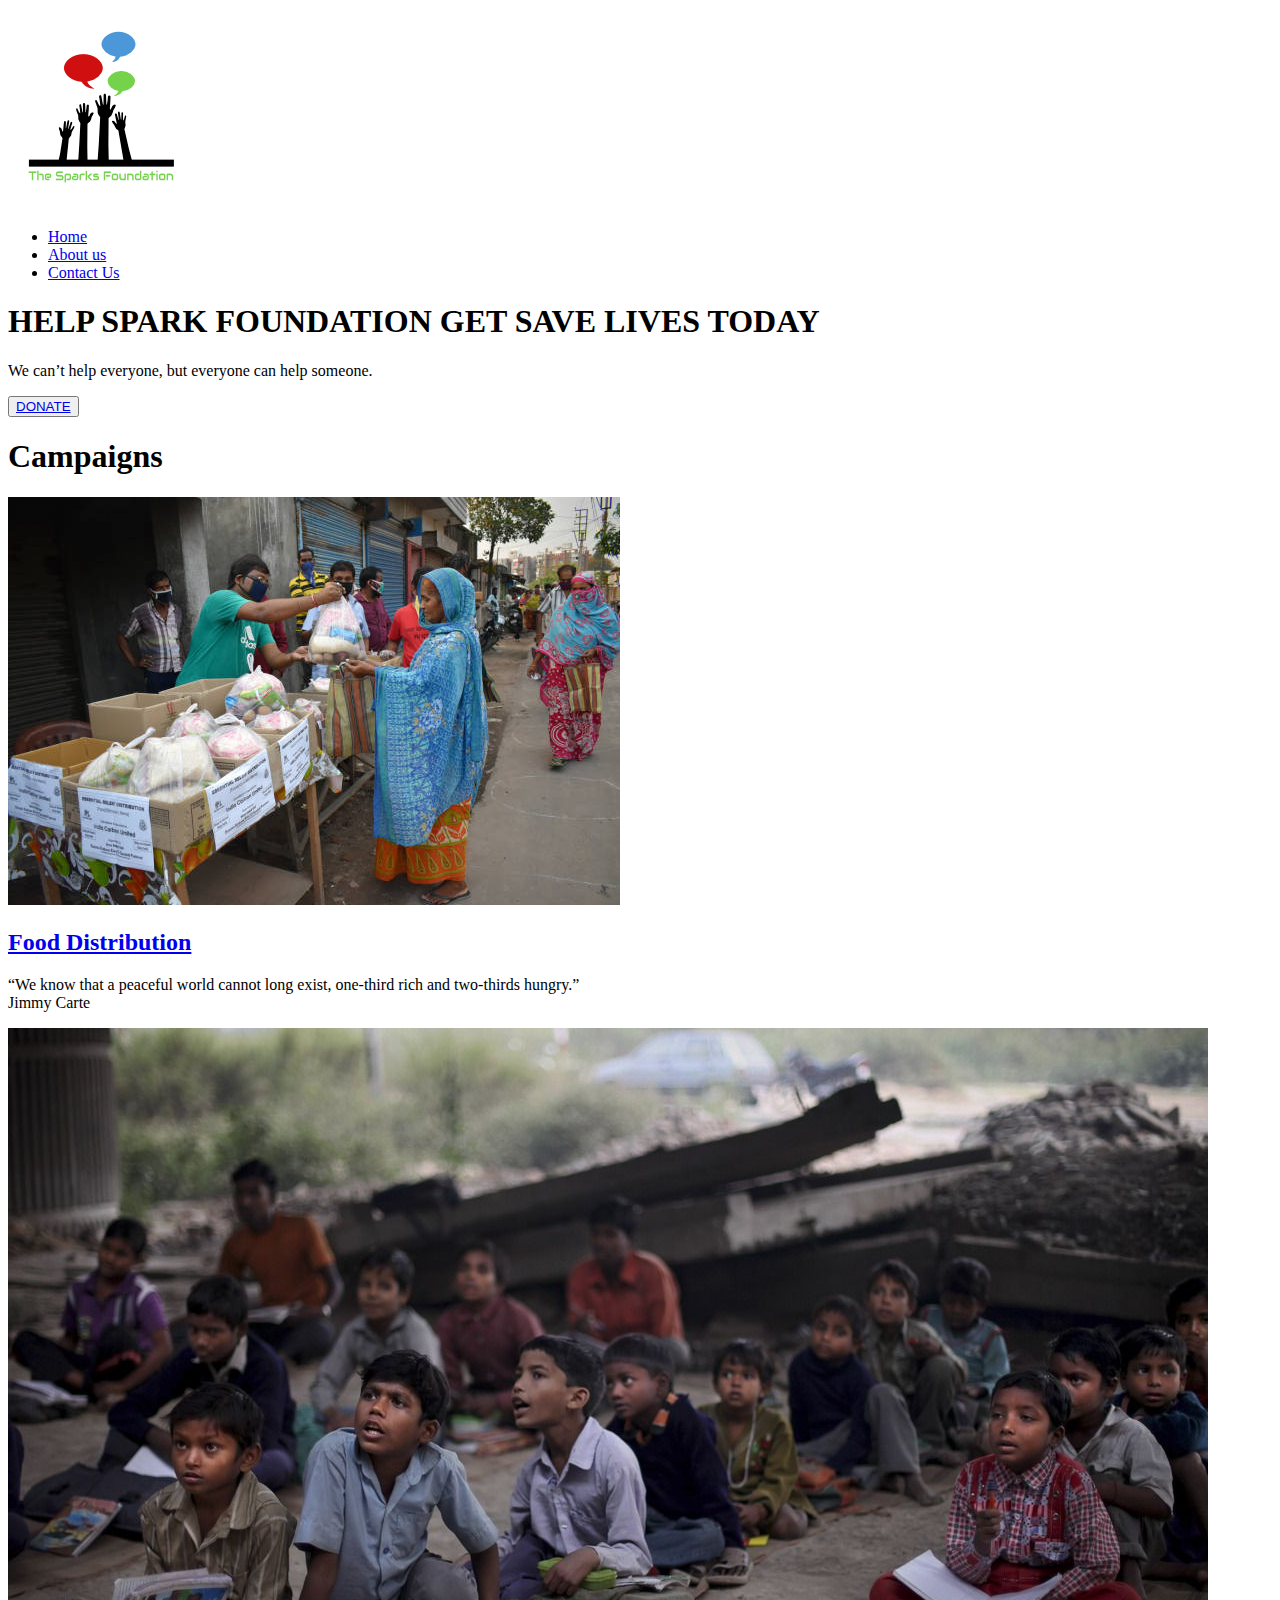
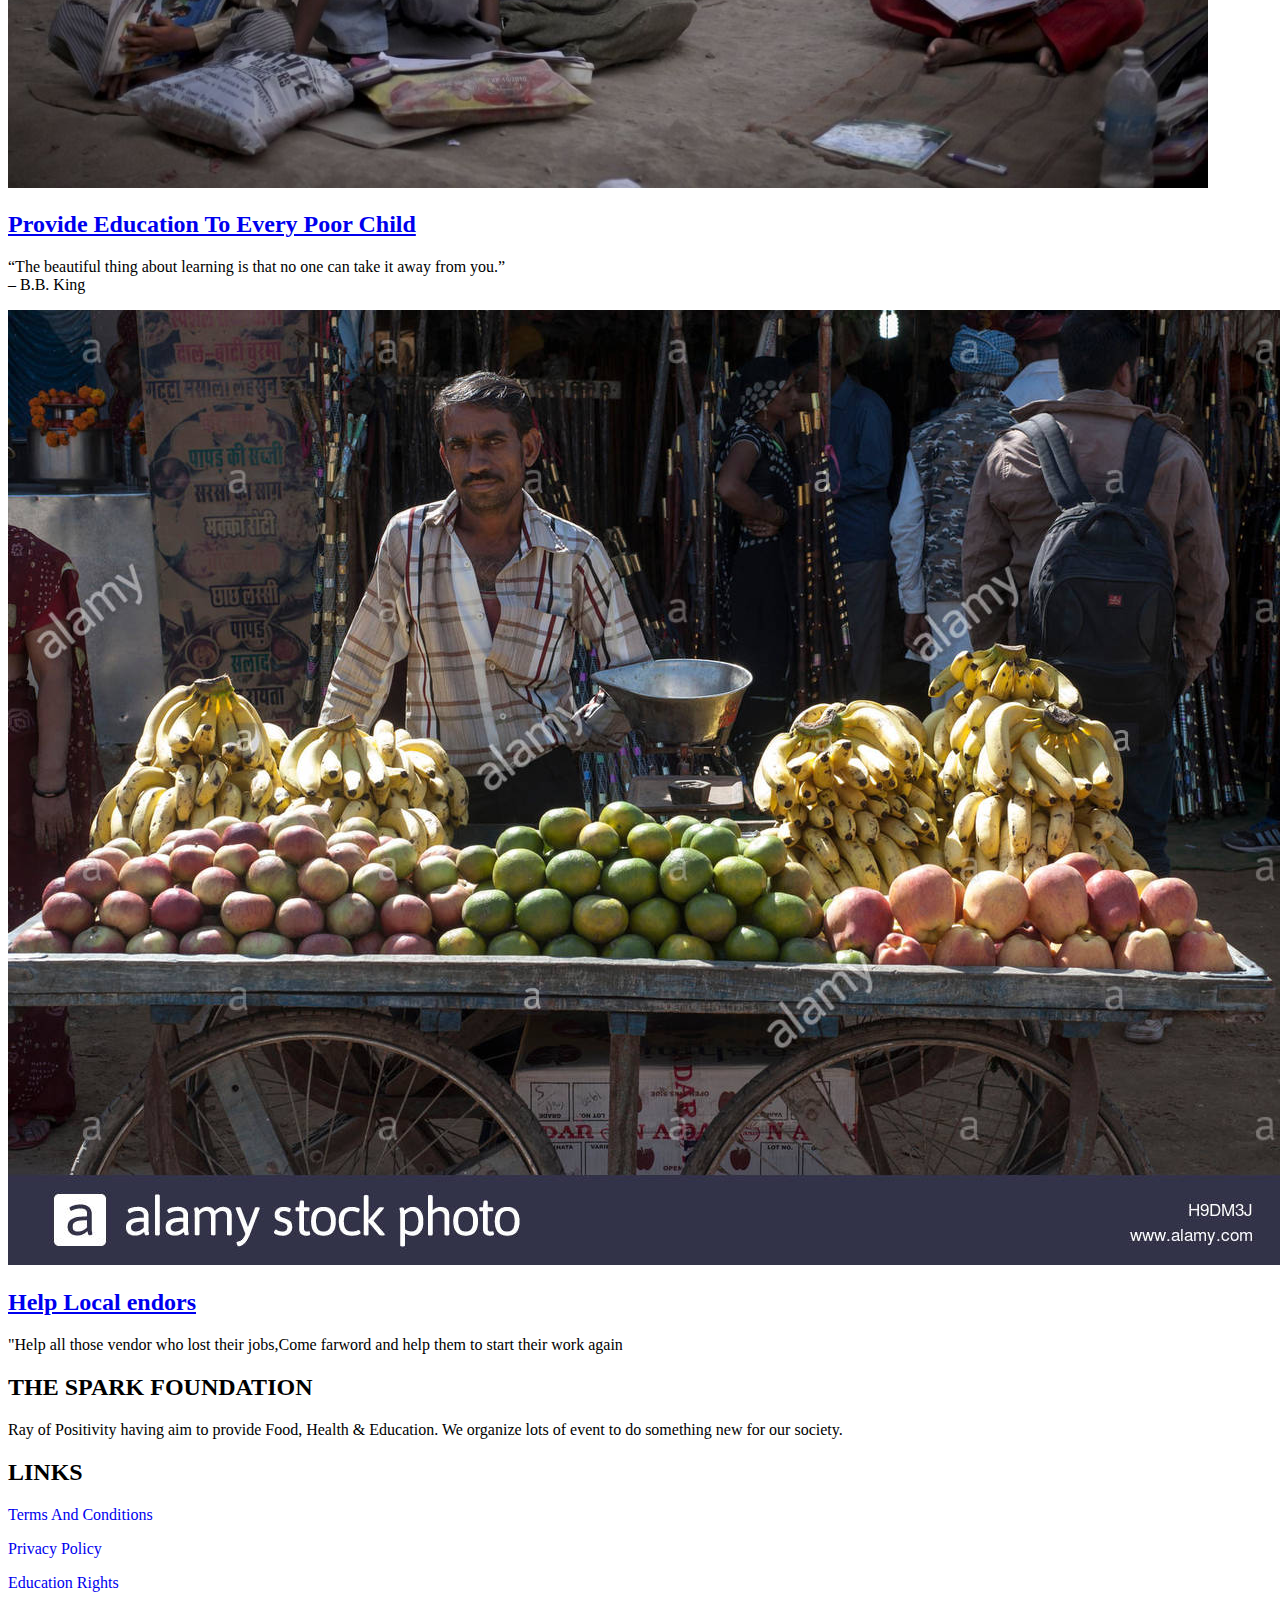
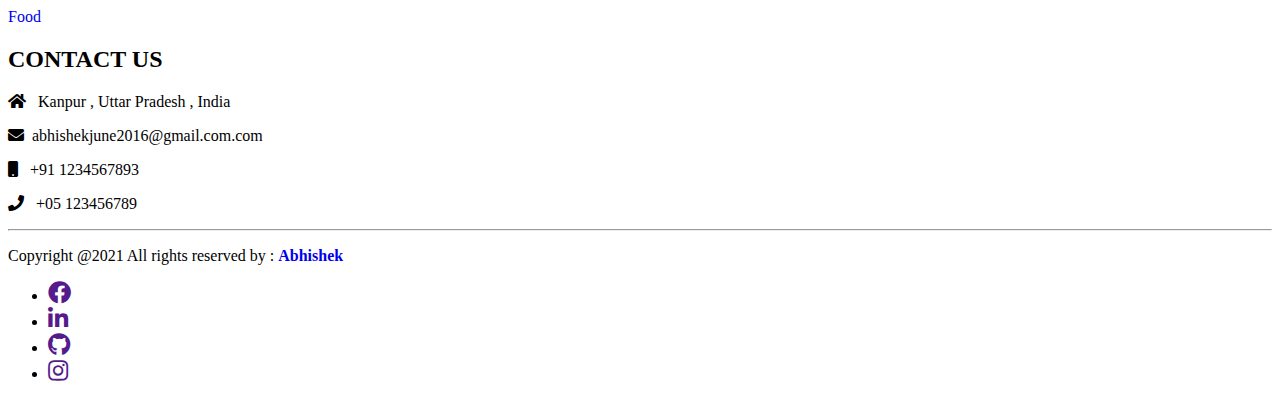
==== index.html @ b4536fa7 "Add files via upload" ====
<!DOCTYPE html>
<html lang="en">
<head>
    <meta charset="UTF-8">
    <meta name="viewport" content="width=device-width, initial-scale=1.0">
    <link href="https://cdn.jsdelivr.net/npm/bootstrap@5.0.1/dist/css/bootstrap.min.css" rel="stylesheet"
    integrity="sha384-+0n0xVW2eSR5OomGNYDnhzAbDsOXxcvSN1TPprVMTNDbiYZCxYbOOl7+AMvyTG2x" crossorigin="anonymous">
  <link rel="preconnect" href="https://fonts.gstatic.com">
  <link rel="preconnect" href="https://fonts.gstatic.com">
  <link href="https://fonts.googleapis.com/css2?family=IBM+Plex+Sans:wght@300&display=swap" rel="stylesheet">
  <link href="https://fonts.googleapis.com/css2?family=Open+Sans&display=swap" rel="stylesheet">
  <link rel="stylesheet" href=" https://cdnjs.cloudflare.com/ajax/libs/font-awesome/5.15.3/css/all.min.css">
  <link rel="shortcut icon" type="image/png" href="images/icon.png">
    <title>Donate to help poors</title>
    <link rel="stylesheet" href="https://fonts.googleapis.com/icon?family=Material+Icons">
    <link rel="stylesheet" href="css/style.css">
    <link rel="stylesheet" media="screen and (max-width: 1170px)" href="css/responsive.css">
    <link href="https://fonts.googleapis.com/css?family=Baloo+Bhai|Bree+Serif&display=swap" rel="stylesheet">
    <link rel="stylesheet" href="https://cdnjs.cloudflare.com/ajax/libs/font-awesome/4.7.0/css/font-awesome.min.css">
  
</head>
<body>
    <nav id="navbar">
        <div id="logo">
            <img src="logo.png" alt="Marriagehall.com">
        </div>
        <ul>
            <li class="item"><a href="#home">Home</a></li>
            <li class="item"><a href="#services-container">About us</a></li>
            <li class="item"><a href="#section4">Contact Us</a></li>
         </ul>
    </nav>
    <section id="home">
        <h1 class="h-primary">HELP SPARK FOUNDATION GET  SAVE LIVES TODAY
        </h1>
        <p>We can’t help everyone, but everyone can help someone.</p>
        <button class="btn" ><a href="https://rzp.io/l/6PVdoA6omq">DONATE</a></button>
    </section>
    <section id="services-container">
        <h1 class="h-primary center">Campaigns</h1>
        <div id="services">
            <div class="box">
                <a href="mh1.html">
                <img src="11.jpg" alt="">
                <h2 class="h-secondary center">Food Distribution</h2></a>
                <p class="center">“We know that a peaceful world cannot long exist, one-third rich and two-thirds hungry.”
                     <br>Jimmy Carte <br>
                </p>
            </div>
            <div class="box">
                <a href="mh2.html">
                <img src="12.jpg" alt="">
                <h2 class="h-secondary center"> Provide Education To Every Poor Child</h2></a>
                <p class="center">“The beautiful thing about learning is that no one can take it away from you.”
                   <br> – B.B. King</p>
            </div>
            <div class="box">
                <a href="mh3.html">
                <img src="13.jpg" alt="">
                <h2 class="h-secondary center">Help Local endors</h2></a>
                <p class="center">"Help all those vendor who lost their jobs,Come farword and help them to start their work again </p>
            </div>
        </div>
    </section>
     

          

    <section id="section4">
        <footer class="bg-dark text-white pt-5 pb-4">
          <div class="container text-center text-md-lef">
            <div class="row text-center text-md-lef">
              <div class="col-lg-3 col-md-3 col-xl-3 mx-auto mt-3">
                <h2 class="text-uppercase mb-4 font-weight-bold text-warning">
                  THE SPARK FOUNDATION 
                </h2>
                <p>Ray of Positivity having aim to provide Food, Health & Education. We organize lots of event to do something new for our society.
                </p>
              </div>
              <div class="links col-lg-2 col-md-2 col-xl-2 mx-auto mt-3">
                <h2 class="text-uppercase mb-4 font-weight-bold text-warning">
                  LINKS
                </h2>
                <p>
                  <a href="file:///C:/Users/Abhishek/Desktop/hakathon/termsAndConditions.html" target="_blank"
                    style="text-decoration: none;">Terms And Conditions</a>
                </p>
                <p>
                  <a href="file:///C:/Users/Abhishek/Desktop/hakathon/privacyPolicy.html" target="_blank"
                    style="text-decoration: none;">Privacy Policy</a>
                </p>
                <p>
                  <a href="https://en.wikipedia.org/wiki/Right_to_education" target="_blank"
                    style="text-decoration: none;">Education Rights</a>
                </p>
                <p>
                  <a href="https://sharefood.fssai.gov.in/partner.html" target="_blank"
                    style="text-decoration: none;">Food</a>
                </p>
              </div>
              <div class="col-lg-3 col-md-4 col-xl-3 mx-auto mt-3">
                <h2 class="text-uppercase mb-4 font-weight-bold text-warning">
                  CONTACT US
                </h2>
                <p>
                  <i class="fas fa-home mr-3"> &nbsp;</i>&nbsp;Kanpur , Uttar Pradesh , India
                </p>
                <p>
                  <i class="fas fa-envelope mr-3">&nbsp; </i>&nbsp;abhishekjune2016@gmail.com.com
                </p>
                <p>
                  <i class="fas fa-mobile mr-3"> &nbsp;</i>&nbsp;+91 1234567893
                </p>
                <p>
                  <i class="fas fa-phone mr-3"> &nbsp;</i>&nbsp;+05 123456789
                </p>
              </div>
            </div>
    
            <hr class="mb-4">
            <div class="row align-items-center text-md-lef">
              <div>
                <p> Copyright &#64;2021 All rights reserved by :
                  <a href="https://www.linkedin.com/in/abhishek-kanoujia-aa878b176/" target="_blank"
                    style="text-decoration: none;"><strong>Abhishek</strong> </a>
                </p>
              </div>
            </div>
            <div>
              <div class="text-center text-md-right">
                <ul class="list-unstyled list-inline">
                  <li class="list-inline-item">
                    <a href="" class="btn-floating btn-sm text-white" style="font-size: 23px;">
                      <i class="fab fa-facebook"></i>
                    </a>
                  </li>
                  <li class="list-inline-item">
                    <a href="" class="btn-floating btn-sm text-white" style="font-size: 23px;">
                      <i class="fab fa-linkedin"></i>
                    </a>
                  </li>
                  <li class="list-inline-item">
                    <a href="" class="btn-floating btn-sm text-white" style="font-size: 23px;">
                      <i class="fab fa-github"></i>
                    </a>
                  </li>
                  <li class="list-inline-item">
                    <a href="" class="btn-floating btn-sm text-white" style="font-size: 23px;">
                      <i class="fab fa-instagram"></i>
                    </a>
                  </li>
                </ul>
              </div>
    
            </div>
          </div>
    
    
    
        </footer>
    
    
    
      </section>
    
</body>
</html>
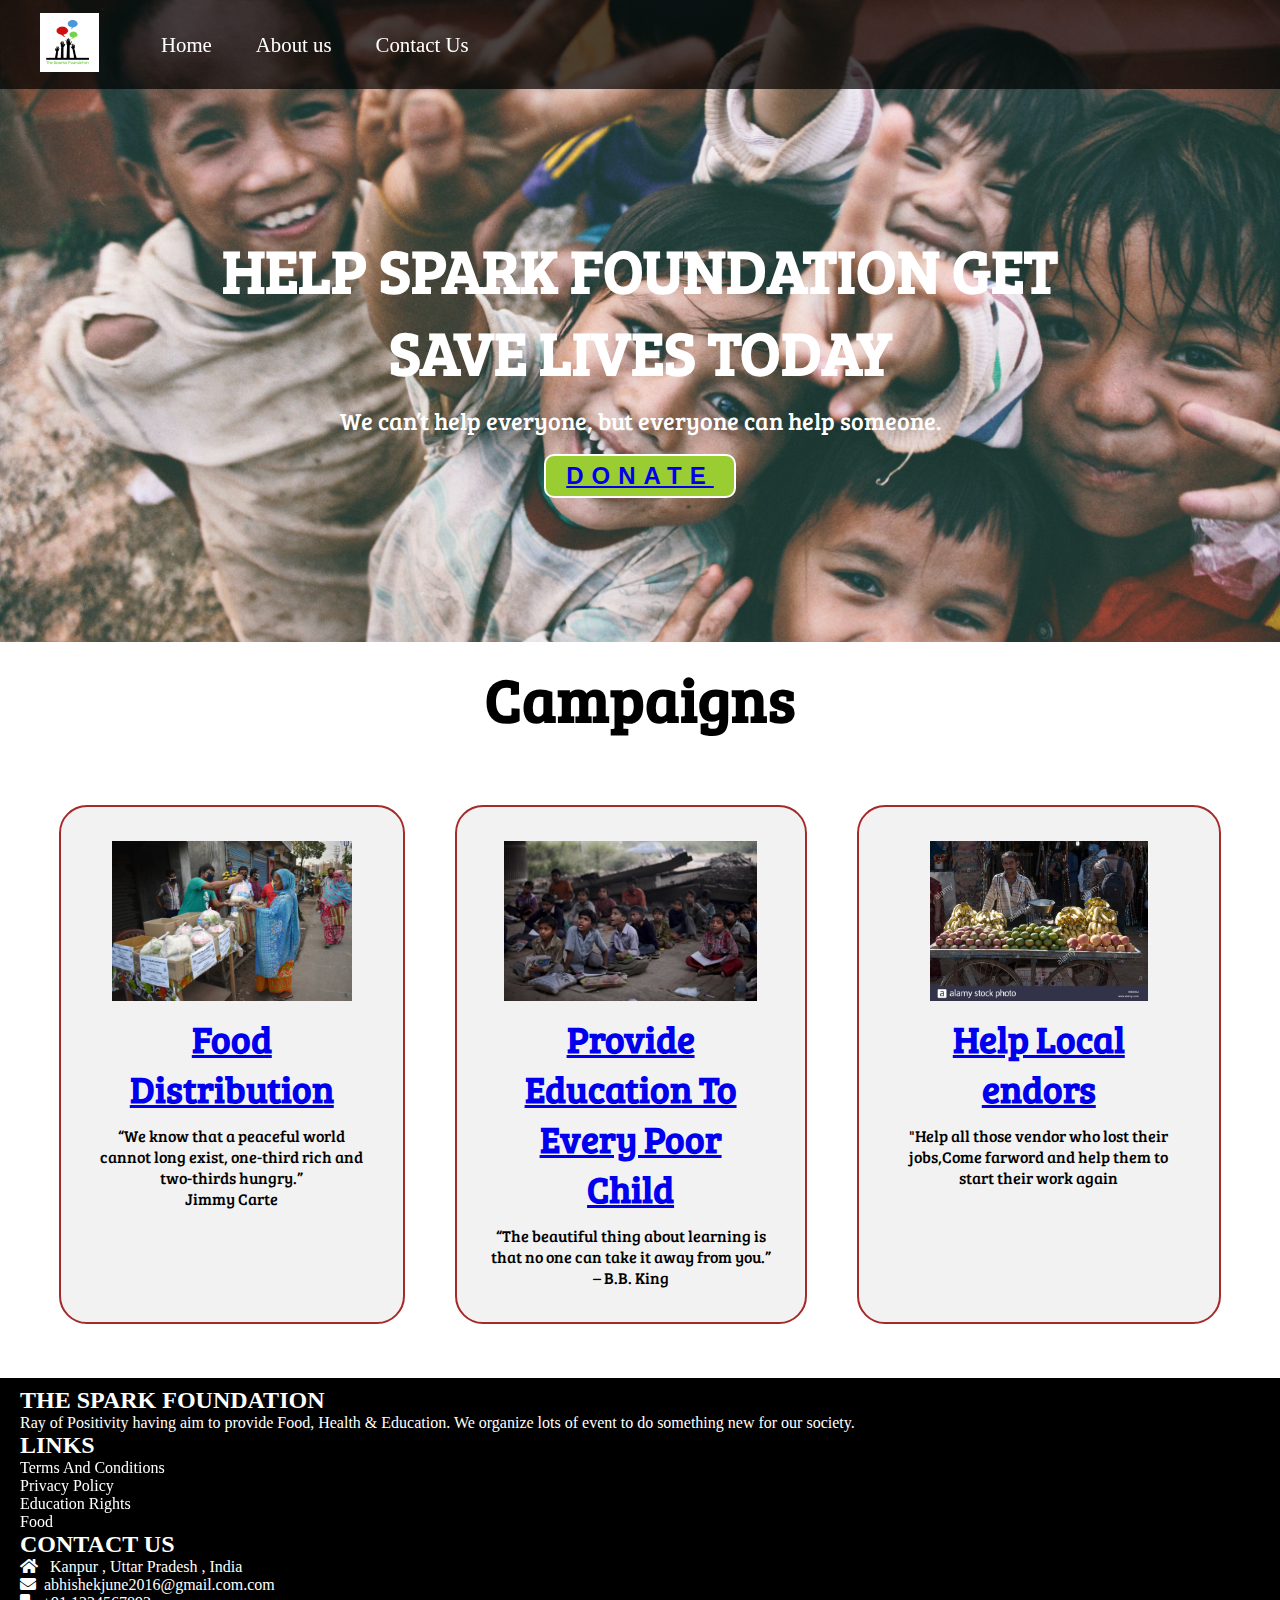
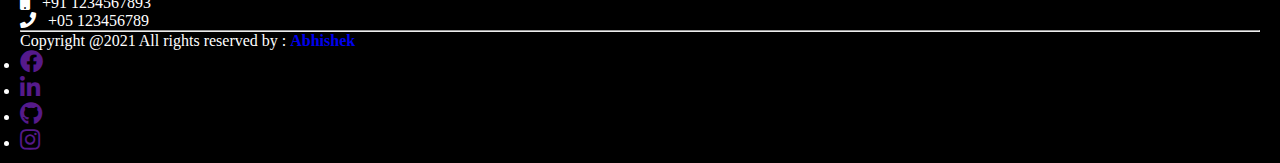
==== commit 9be3311f: "Update index.html" ====
--- a/index.html
+++ b/index.html
@@ -13,8 +13,8 @@
   <link rel="shortcut icon" type="image/png" href="images/icon.png">
     <title>Donate to help poors</title>
     <link rel="stylesheet" href="https://fonts.googleapis.com/icon?family=Material+Icons">
-    <link rel="stylesheet" href="css/style.css">
-    <link rel="stylesheet" media="screen and (max-width: 1170px)" href="css/responsive.css">
+    <link rel="stylesheet" href="style.css">
+    <link rel="stylesheet" media="screen and (max-width: 1170px)" href="responsive.css">
     <link href="https://fonts.googleapis.com/css?family=Baloo+Bhai|Bree+Serif&display=swap" rel="stylesheet">
     <link rel="stylesheet" href="https://cdnjs.cloudflare.com/ajax/libs/font-awesome/4.7.0/css/font-awesome.min.css">
   
--- a/style.css
+++ b/style.css
@@ -0,0 +1,268 @@
+/* CSS Reset */
+*{
+    margin: 0;
+    padding: 0;
+}
+
+html{
+    scroll-behavior: smooth;
+}
+
+/* CSS Variables */
+:root{
+    --navbar-height: 59px;
+}
+
+/* Navigation Bar */
+#navbar{
+    display: flex;
+    align-items: center;
+    position: sticky;
+    top: 0px;
+}
+
+#navbar::before{
+    content: "";
+    background-color: black;
+    position: absolute;
+    top:0px;
+    left:0px;
+    height: 100%;
+    width:100%;
+    z-index: -1;
+    opacity: 0.7;
+}
+
+/* Navigation Bar: Logo and Image */
+#logo{
+    margin: 10px 34px;
+}
+
+#logo img{
+    height: 59px;
+    margin: 3px 6px;
+}
+
+
+/* Navigation Bar: List Styling */
+
+#navbar ul{
+    display: flex;
+    font-family: 'Baloo Bhai', cursive;
+}
+
+#navbar ul li{ 
+    list-style: none;
+    font-size: 1.3rem;
+}
+
+#navbar ul li a{
+    color: white;
+    display: block;
+    padding: 3px 22px;
+    border-radius: 20px;
+    text-decoration: none;
+}
+
+#navbar ul li a:hover{
+    color: black;
+    background-color: white;
+    background: linear-gradient(15deg,#f000ff,#0ff);
+    animation: text 3s 1; 
+}
+
+/* Home Section */
+#home{
+    display: flex;
+    flex-direction: column;
+    padding:3px 200px;
+    height: 550px;
+    justify-content: center;
+    align-items: center;
+}
+
+#home::before{ 
+    content: "";
+    position: absolute;
+    background: url('../bg1.jpg') no-repeat center center/cover;
+    height: 642px;
+    top:0px;
+    left:0px;
+    width: 100%;
+    z-index: -1;
+    opacity:0.89;
+}
+
+#home h1{
+    color:white;
+    text-align: center;
+    font-family: 'Bree Serif', serif;
+}
+
+#home p{
+    color:white;
+    text-align: center;
+    font-size: 1.5rem;
+    font-family: 'Bree Serif', serif;
+}
+/* Services Section */
+#services{
+    margin: 34px;
+    display: flex;
+}
+#services .box{ 
+    border: 2px solid brown;
+    padding: 34px;
+    margin: 20px 25px;
+    border-radius: 28px;
+    background: #f2f2f2;
+    margin-bottom: 20px;
+}
+
+#services .box img{ 
+   height: 160px;
+   margin: auto;
+   display: block;
+}
+
+#services .box p{
+    font-family: 'Bree Serif', serif;
+
+} 
+
+/* Clients Section */
+/*#client-section{ 
+    position: relative;
+}
+
+#client-section::before{
+ content: "";
+ position: absolute;
+ background: url('../bg2.jpg');
+ width: 100%;
+ height: 100%;
+ z-index: -1;
+ opacity: 0.5;
+}
+
+#clients{
+    display: flex;
+    justify-content: center;
+    align-items: center;
+}
+
+.client-item{
+    padding: 34px;
+}
+
+#clients img{
+    height: 124px;
+}
+
+
+/* Contact Section */
+#contact{
+    position: relative;
+}
+#contact::before{
+    content: "";
+    position: absolute;
+    width: 100%;
+    height: 100%;
+    z-index: -1;
+    opacity: 0.7;
+    background: url('../bg2.jpg')no-repeat center center/cover;
+
+}
+#contact-box{
+    display: flex;
+    justify-content: center;
+    align-items: center;
+    padding-bottom: 34px;
+}
+#contact-box input, 
+#contact-box textarea{
+    width: 100%;
+    padding: 0.5rem;
+    border-radius: 9px;
+    font-size: 1.1rem;
+} 
+
+#contact-box form{
+    width: 40%;
+}
+
+#contact-box label{
+   font-size: 1.3rem;
+   font-family: 'Bree Serif', serif;
+
+}
+
+
+footer{
+    background: black;
+    color: white;
+    padding: 9px 20px;
+}
+
+/* Utility Classes */
+.h-primary{
+    font-family: 'Bree Serif', serif;
+    font-size: 3.8rem;
+    padding: 12px;
+}
+
+.h-secondary{
+    font-family: 'Bree Serif', serif;
+    font-size: 2.3rem;
+    padding: 12px;
+}
+
+.btn{
+    padding: 6px 20px;
+    border: 2px solid white;
+    background-color: brown;
+    color: white;
+    margin: 17px;
+    font-size: 1.5rem;
+    border-radius: 10px;
+    cursor:pointer;
+}
+
+.center{
+    text-align: center;
+}
+
+/* animatade code*/
+.btn{ 
+    color: white; 
+    /* font-size: 70px;  */
+    font-weight: 700; 
+    letter-spacing: 8px; 
+    margin-bottom: 20px; 
+    background: yellowgreen; 
+    position: relative; 
+    animation: text 3s 1000; 
+} 
+@keyframes text{ 
+    0%{ 
+        color: black; 
+        /* margin-bottom: -40px;  */
+    } 
+    30%{ 
+        letter-spacing: 25px; 
+        /* margin-bottom: -40px;  */
+        } 
+    85%{ 
+        letter-spacing: 8px; 
+        /* margin-bottom: -40px;  */
+    } 
+} 
+.links p a{
+    position: relative;
+    color: #fff;
+}
+.links p:hover a{
+color:white;
+
+}--- a/responsive.css
+++ b/responsive.css
@@ -0,0 +1,60 @@
+/* Navigation */
+#navbar {
+    flex-direction: column;
+}
+
+#navbar ul li a{
+    font-size: 1rem;
+    padding: 0px 7px;
+    padding-bottom: 8px;
+}
+/* Home section */
+#home{
+    height: 370px; 
+    padding: 3px 28px;
+}
+
+#home::before{
+    height: 480px; 
+}
+
+#home p{
+    font-size: 13px;
+}
+
+/* Services section  */
+#services{
+    flex-direction: column;
+}
+
+#services .box { 
+    padding: 14px;
+    margin: 2px 0px; 
+    margin-bottom: 20px;
+}
+
+/* Clients section */
+#clients{
+    flex-wrap: wrap;
+}
+
+#clients img{
+    width: 66px;
+    padding: 6px;
+    height: auto;
+}
+
+/* Contact us section */
+#contact-box form{
+    width:80%;
+}
+/* Footer */
+
+/* Utility classes */
+.h-primary{
+    font-size:26px;
+}
+.btn{
+    font-size: 13px;
+    padding: 4px 8px;
+}